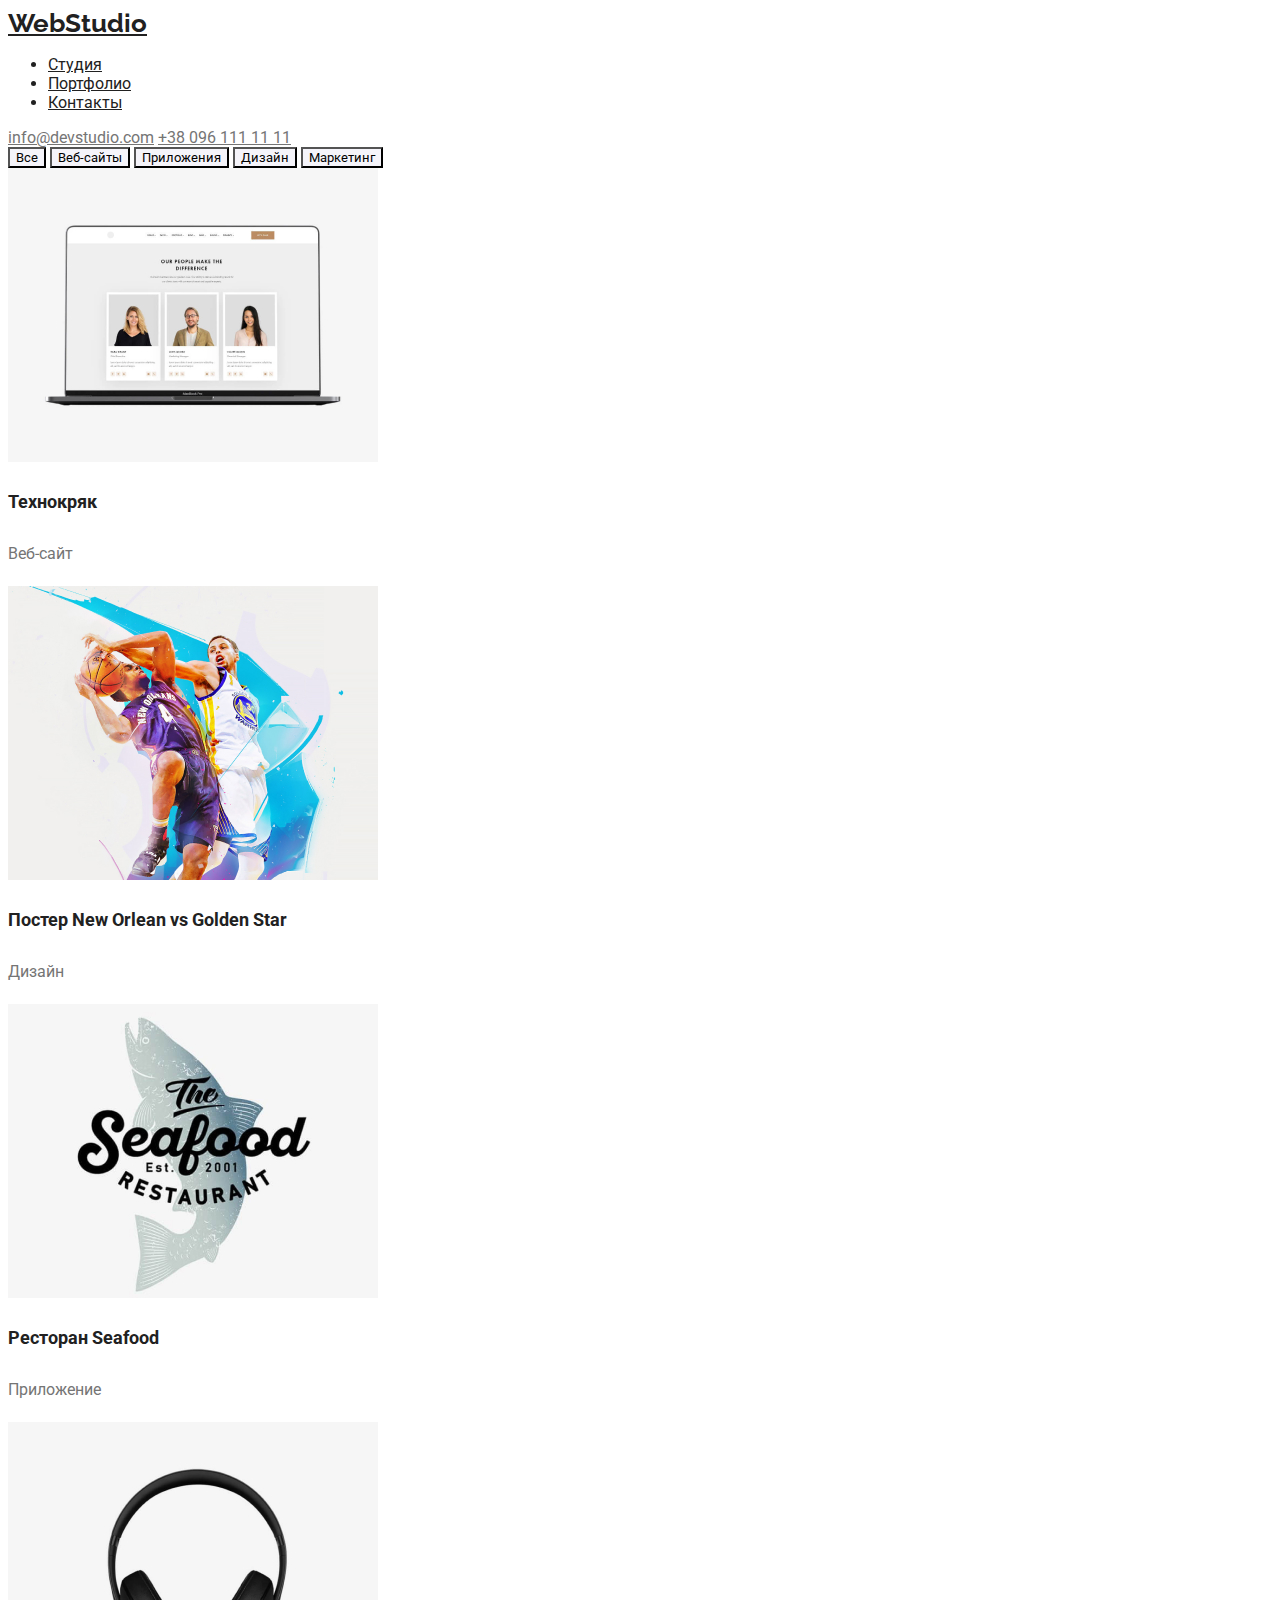
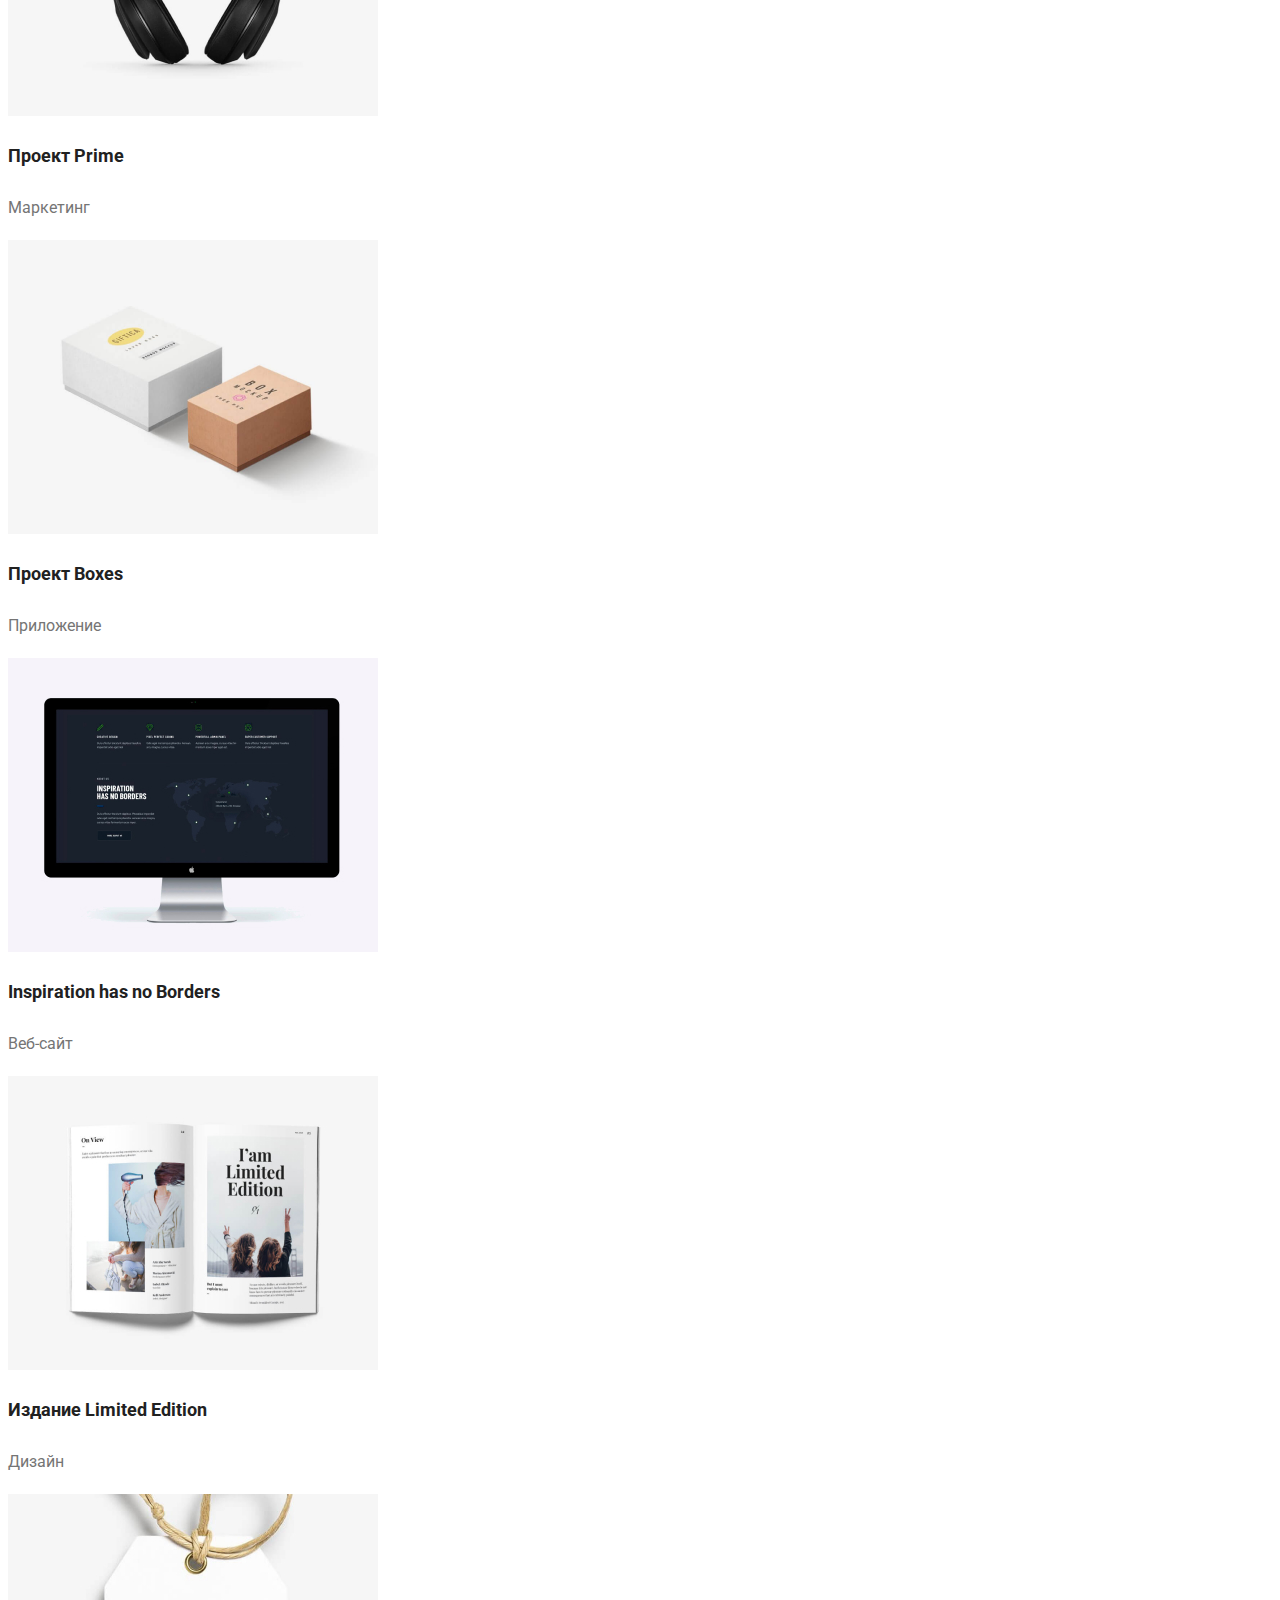
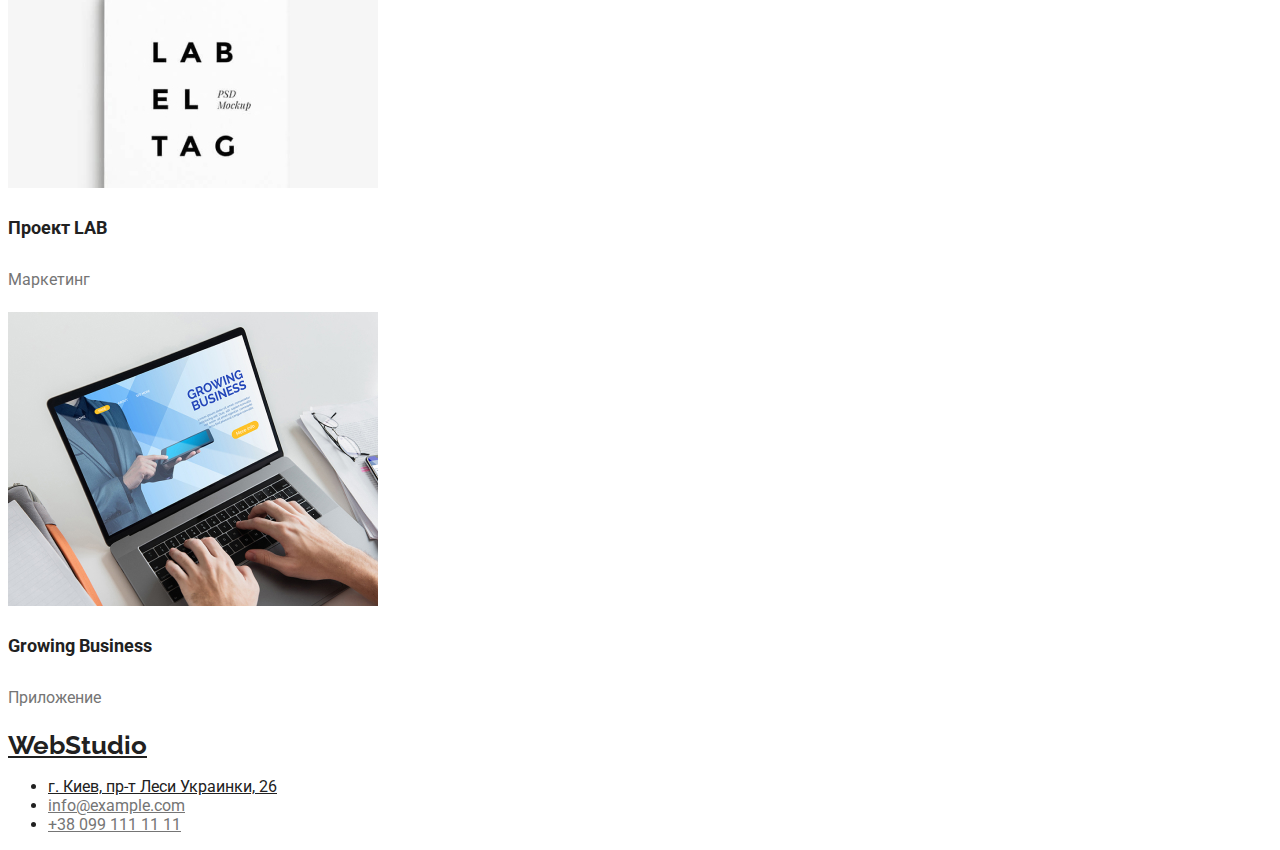
==== portfolio.html @ ae732879 "Add files via upload" ====
<!DOCTYPE html>
<html lang="ru">
<head>
    <meta charset="UTF-8">
    <meta http-equiv="X-UA-Compatible" content="IE=edge">
    <meta name="viewport" content="width=device-width, initial-scale=1.0">
    <title>hw2</title>
    <link rel="stylesheet" href="css/styles.css">
    <link href="https://fonts.googleapis.com/css2?family=Raleway:wght@700&family=Roboto:wght@400;500;700;900&display=swap" rel="stylesheet">
</head>
<body>
<header>
    <a href="https://matveitrepelets.github.io/goit-markup-hw-01/" class="logo">WebStudio</a>
    <ul>
        <li><a href="">Студия</a></li>
        <li><a href="">Портфолио</a></li>
        <li><a href="">Контакты</a></li>
    </ul>
    <a href="mailto:info@devstudio.com" class="telmail">info@devstudio.com</a>
    <a href="tel:+380961111111" class="telmail">+38 096 111 11 11</a>
</header>
<main>
        <button type="button">Все</button>
        <button type="button">Веб-сайты</button>
        <button type="button">Приложения</button>
        <button type="button">Дизайн</button>
        <button type="button">Маркетинг</button>
    <div>
        <article class="portfolio">    
           <img src="images/10.jpg" alt="компьютер" width="370" height="294">
           <h3>Технокряк</h3> 
           <p>Веб-сайт</p>
        </article>
        <article class="portfolio">
            <img src="images/9.jpg" alt="постер" width="370" height="294">
            <h3>Постер New Orlean vs Golden Star</h3>
            <p>Дизайн</p>
        </article>        
        <article class="portfolio">
            <img src="images/11.jpg" alt="ресторан" width="370" height="294">
            <h3>Ресторан Seafood</h3>
            <p>Приложение</p>
        </article>
        <article class="portfolio">
            <img src="images/8.jpg" alt="наушники" width="370" height="294">
            <h3>Проект Prime</h3>
            <p>Маркетинг</p>
        </article>    
        <article class="portfolio">
            <img src="images/13.jpg" alt="коробки" width="370" height="294">
            <h3>Проект Boxes</h3>
            <p>Приложение</p>
        </article>
        <article class="portfolio">
            <img src="images/12.jpg" alt="экран" width="370" height="294">
            <h3>Inspiration has no Borders</h3>
            <p>Веб-сайт</p>
        </article>
        <article class="portfolio">
            <img src="images/14.jpg" alt="книга" width="370" height="294">
            <h3>Издание Limited Edition</h3>
            <p>Дизайн</p>
        </article>
        <article class="portfolio">
            <img src="images/16.jpg" alt="тег" width="370" height="294">
            <h3>Проект LAB</h3>
            <p>Маркетинг</p>
        </article>
        <article class="portfolio">
            <img src="images/15.jpg" alt="ноутбук" width="370" height="294">
            <h3>Growing Business</h3>
            <p>Приложение</p>
        </article>
    </div>
</main>
<footer>
   <a href="" class="logo" >WebStudio</a>
   <ul>
       <li><a href="">г. Киев, пр-т Леси Украинки, 26</a></li>
       <li><a href="mailto:info@example.com" class="telmail">info@example.com</a></li>
       <li><a href="tel:+380991111111" class="telmail">+38 099 111 11 11</a></li>
   </ul> 
</footer>    
</body>
</html>
---- css/styles.css ----
body{
    font-family:'Roboto','Raleway',sans-serif;
    position: relative;
    color:#212121;
    
} 
:root {
    --brand-color: #2196F3;
    --second-color:#757575;
}

/*кнопки*/
button{
    background: #F5F4FA;
    cursor: pointer;
    font-family: 'Roboto';
    font-weight: 400;
}
button:hover,
button:focus{
    background: var(--brand-color);
    color: #FFFFFF;
}
/*ссылки*/
a{
    color: #212121;
}
a:hover,
a:focus{
    color: var(--brand-color);
}
/*телефон+почта*/
.telmail{
    color:var(--second-color) 
    
}
.telmail:hover,
.telmail:focus{
    color: var(--brand-color);
}
/*Логотип*/
.logo{
    font-family: 'Raleway';
    font-weight: 700;
    font-size: 26px;
    line-height: 1.2;
}
/*Страница портфолио*/
.portfolio > h3{
    font-size: 18px;
    line-height:2 ;
}
.portfolio > p{
    color:var(--second-color);
    font-size: 16px;
    line-height:2;
}
/*Главная страница*/
h1{
    font-size: 44px;
    line-height: 1.3;
}

.order-services{
    font-weight: 700;
}
.about-us > h3{
    font-size: 14px;
    line-height: 1.1;
}
.about-us > p{
    color: var(--second-color);
    font-size:14px;
    line-height: 1.7;
}
h2{
    font-size: 36px;
    line-height: 1.2;
}
.team > h3{
    font-size: 16px;
    line-height: 1.2;
}
.team > p{
    color: var(--second-color);
    font-size: 16px;
    line-height: 1.2;
}
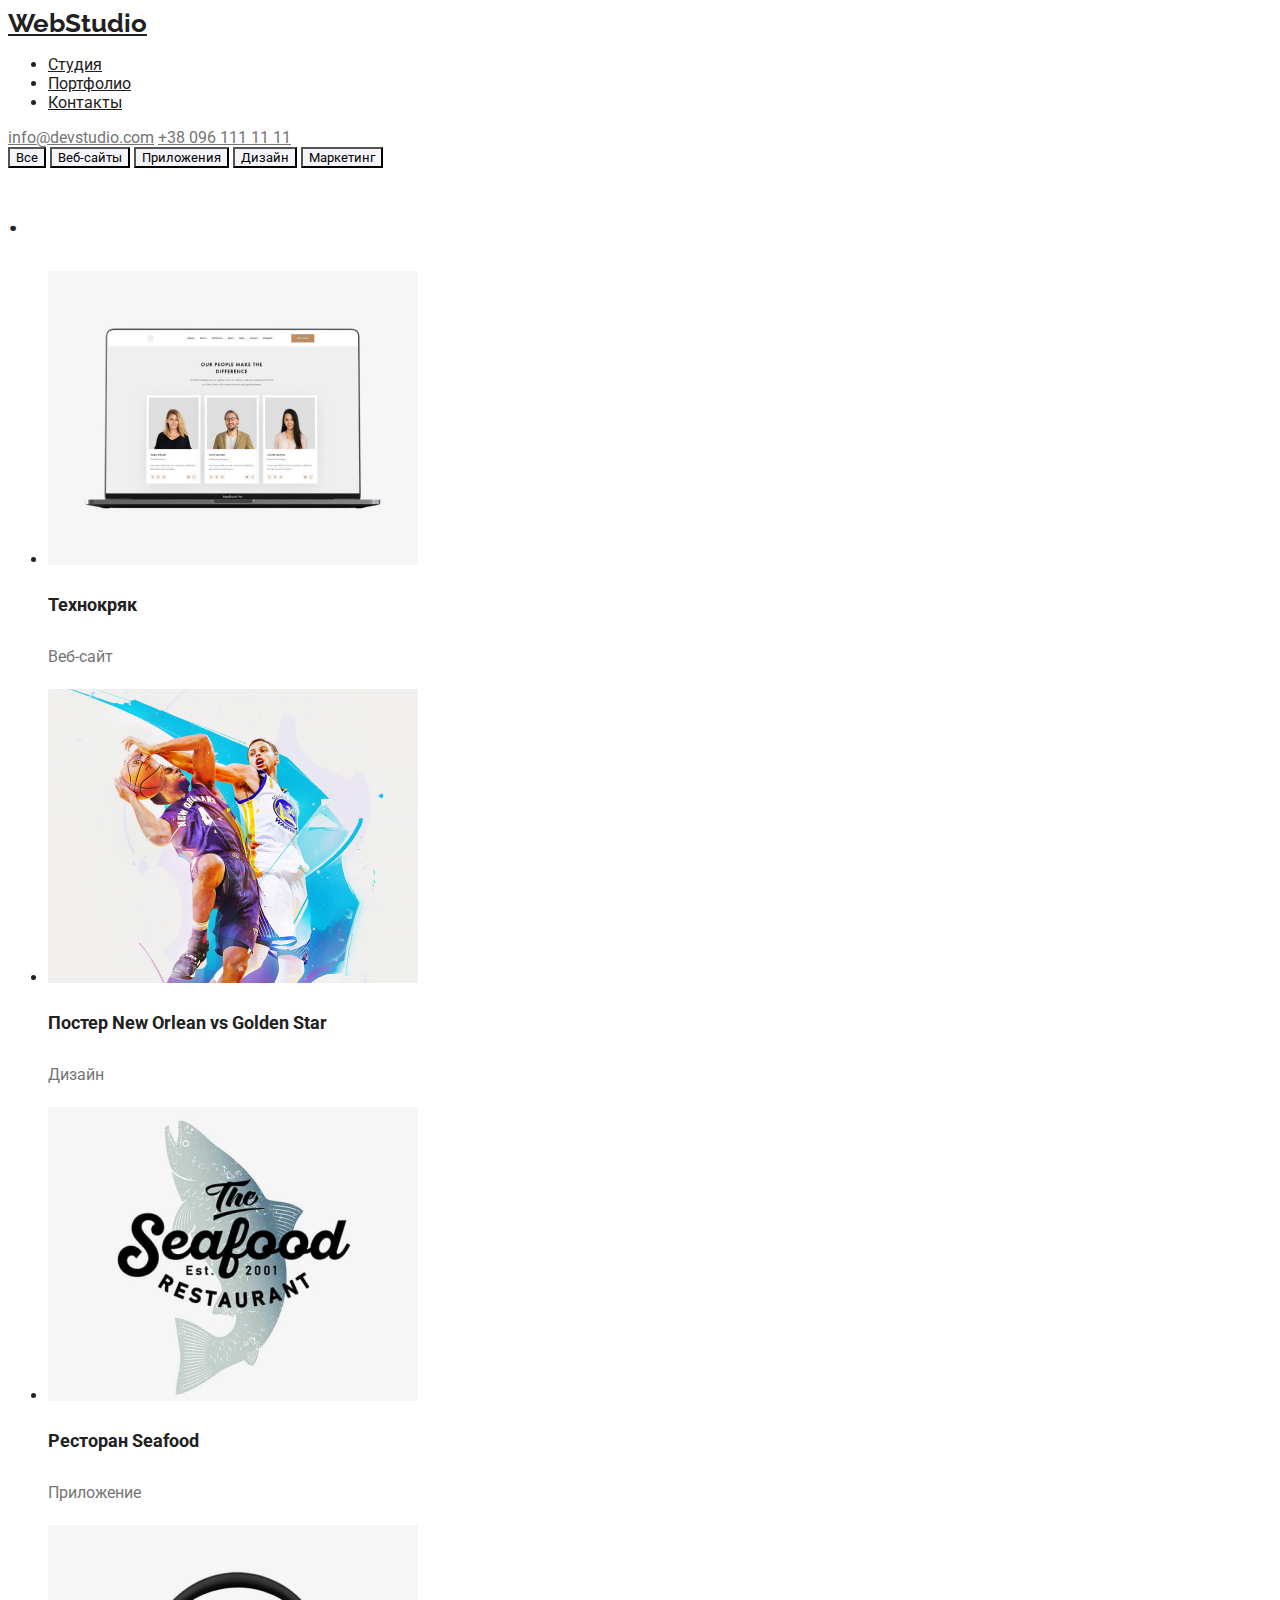
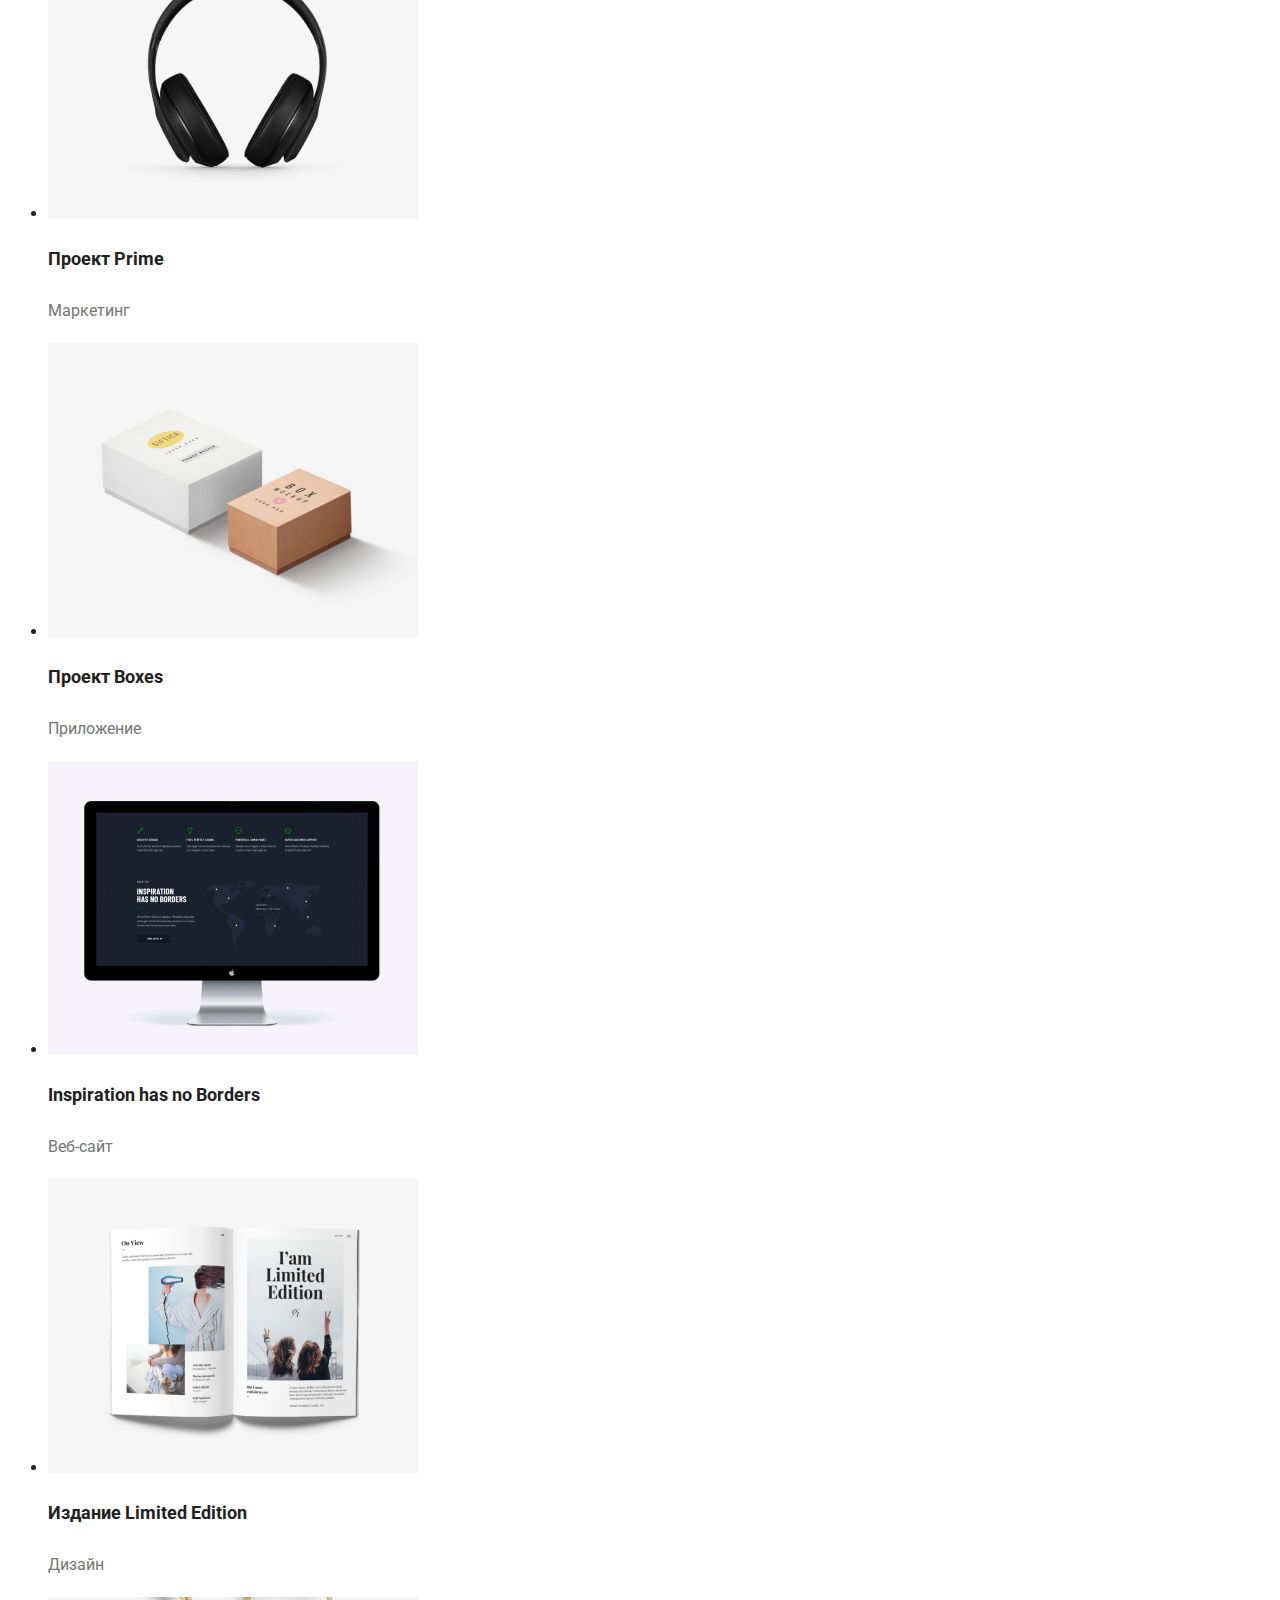
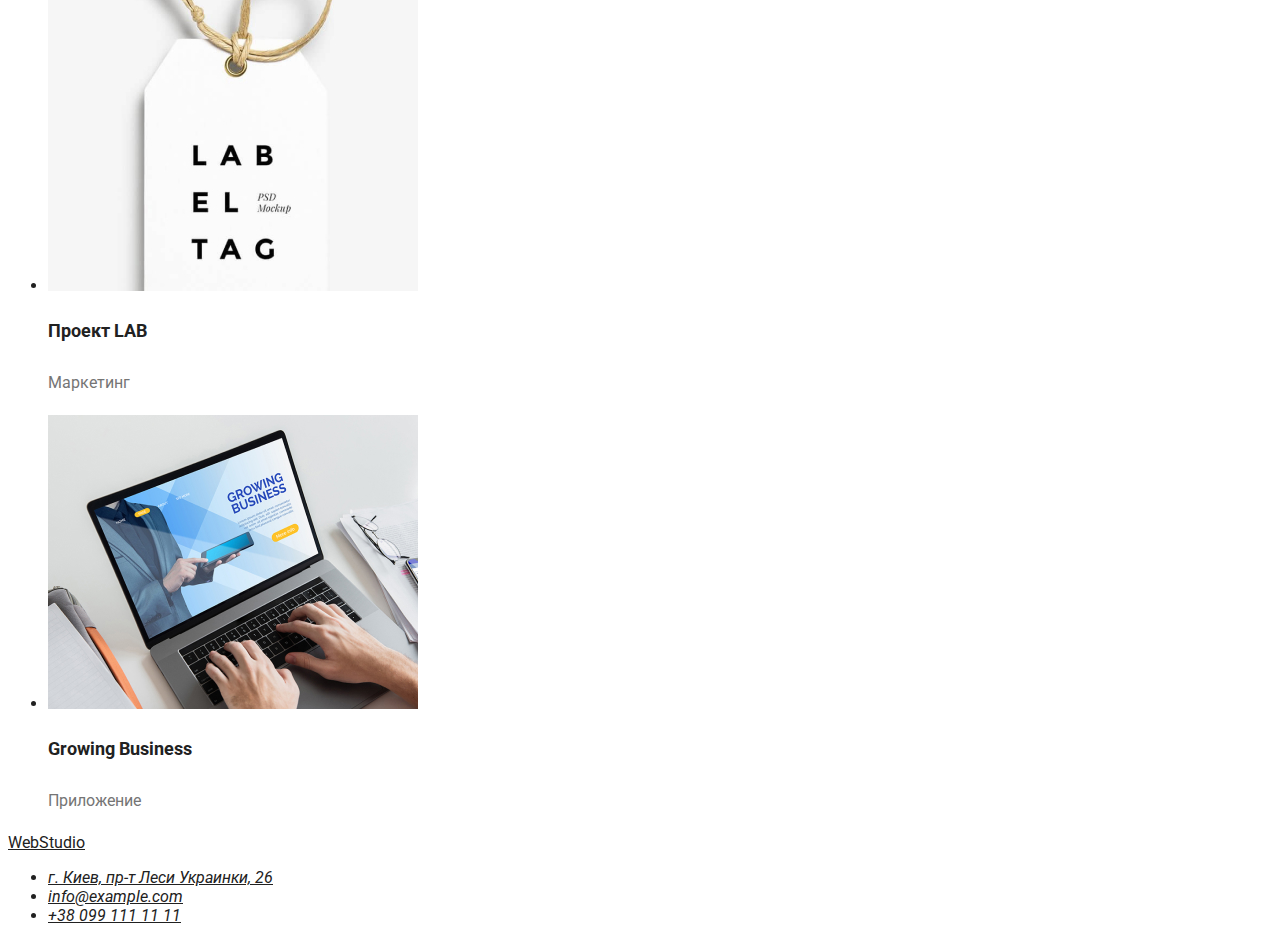
==== commit 46197493: "Add files via upload" ====
--- a/portfolio.html
+++ b/portfolio.html
@@ -10,7 +10,7 @@
 </head>
 <body>
 <header>
-    <a href="https://matveitrepelets.github.io/goit-markup-hw-01/" class="logo">WebStudio</a>
+    <a href="index.html" class="logo"><span class="part1">Web</span>Studio</a>
     <ul>
         <li><a href="">Студия</a></li>
         <li><a href="">Портфолио</a></li>
@@ -25,61 +25,64 @@
         <button type="button">Приложения</button>
         <button type="button">Дизайн</button>
         <button type="button">Маркетинг</button>
-    <div>
-        <article class="portfolio">    
+    <section>
+        <h2 class="p">.</h2>
+        <ul>
+        <li><article class="portfolio">    
            <img src="images/10.jpg" alt="компьютер" width="370" height="294">
            <h3>Технокряк</h3> 
            <p>Веб-сайт</p>
-        </article>
-        <article class="portfolio">
+        </article></li>
+        <li><article class="portfolio">
             <img src="images/9.jpg" alt="постер" width="370" height="294">
             <h3>Постер New Orlean vs Golden Star</h3>
             <p>Дизайн</p>
-        </article>        
-        <article class="portfolio">
+        </article></li>        
+        <li><article class="portfolio">
             <img src="images/11.jpg" alt="ресторан" width="370" height="294">
             <h3>Ресторан Seafood</h3>
             <p>Приложение</p>
-        </article>
-        <article class="portfolio">
+        </article></li>
+        <li><article class="portfolio">
             <img src="images/8.jpg" alt="наушники" width="370" height="294">
             <h3>Проект Prime</h3>
             <p>Маркетинг</p>
-        </article>    
-        <article class="portfolio">
+        </article></li>    
+        <li><article class="portfolio">
             <img src="images/13.jpg" alt="коробки" width="370" height="294">
             <h3>Проект Boxes</h3>
             <p>Приложение</p>
-        </article>
-        <article class="portfolio">
+        </article></li>
+        <li><article class="portfolio">
             <img src="images/12.jpg" alt="экран" width="370" height="294">
             <h3>Inspiration has no Borders</h3>
             <p>Веб-сайт</p>
-        </article>
-        <article class="portfolio">
+        </article></li>
+        <li><article class="portfolio">
             <img src="images/14.jpg" alt="книга" width="370" height="294">
             <h3>Издание Limited Edition</h3>
             <p>Дизайн</p>
-        </article>
-        <article class="portfolio">
+        </article></li>
+        <li><article class="portfolio">
             <img src="images/16.jpg" alt="тег" width="370" height="294">
             <h3>Проект LAB</h3>
             <p>Маркетинг</p>
-        </article>
-        <article class="portfolio">
+        </article></li>
+        <li><article class="portfolio">
             <img src="images/15.jpg" alt="ноутбук" width="370" height="294">
             <h3>Growing Business</h3>
             <p>Приложение</p>
-        </article>
-    </div>
+        </article></li>
+        </ul>
+    </section>
 </main>
 <footer>
-   <a href="" class="logo" >WebStudio</a>
-   <ul>
-       <li><a href="">г. Киев, пр-т Леси Украинки, 26</a></li>
-       <li><a href="mailto:info@example.com" class="telmail">info@example.com</a></li>
-       <li><a href="tel:+380991111111" class="telmail">+38 099 111 11 11</a></li>
-   </ul> 
+   <a href="index.html" class="logodown" ><span class="part1">Web</span>Studio</a>
+   <address><ul>
+       <li><a href="" class="address">г. Киев, пр-т Леси Украинки, 26</a></li>
+       <li><a href="mailto:info@example.com" class="telmail2">info@example.com</a></li>
+       <li><a href="tel:+380991111111" class="telmail2">+38 099 111 11 11</a></li>
+   </ul></address>
 </footer>    
 </body>
 </html>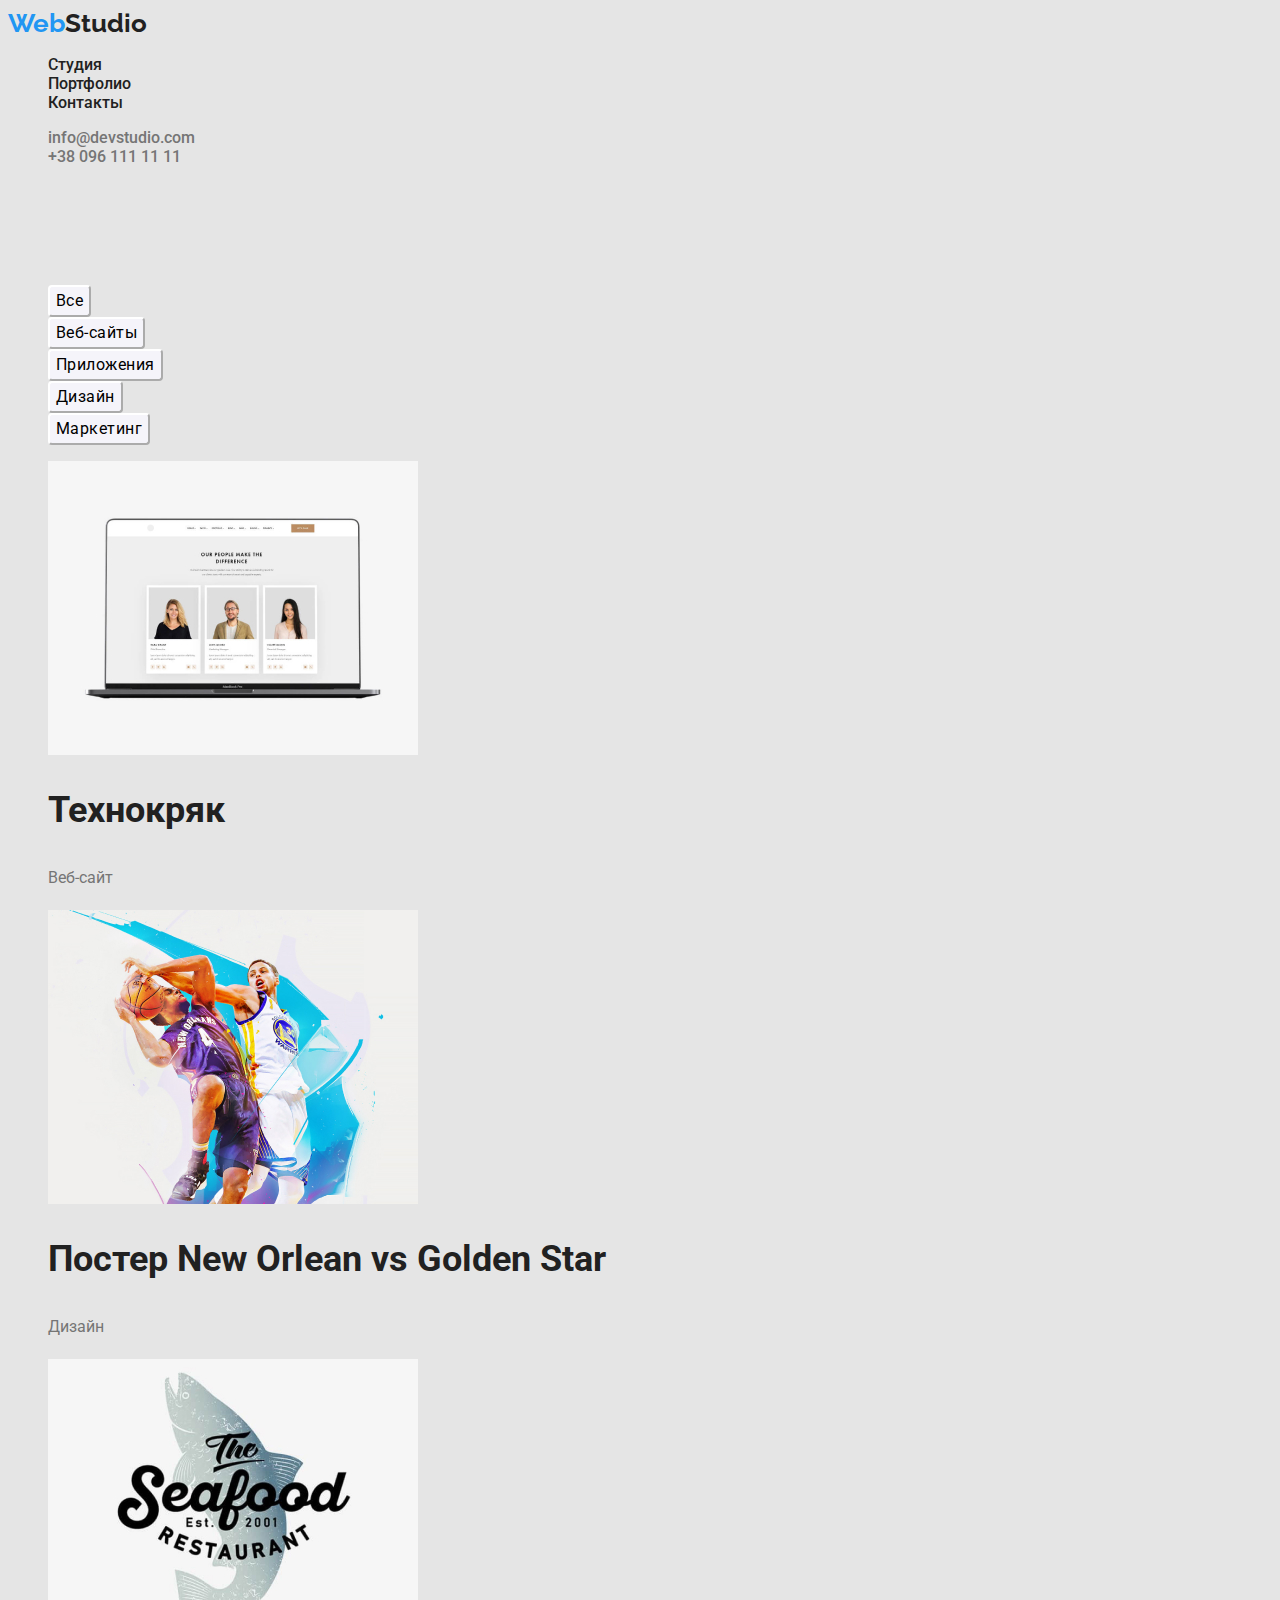
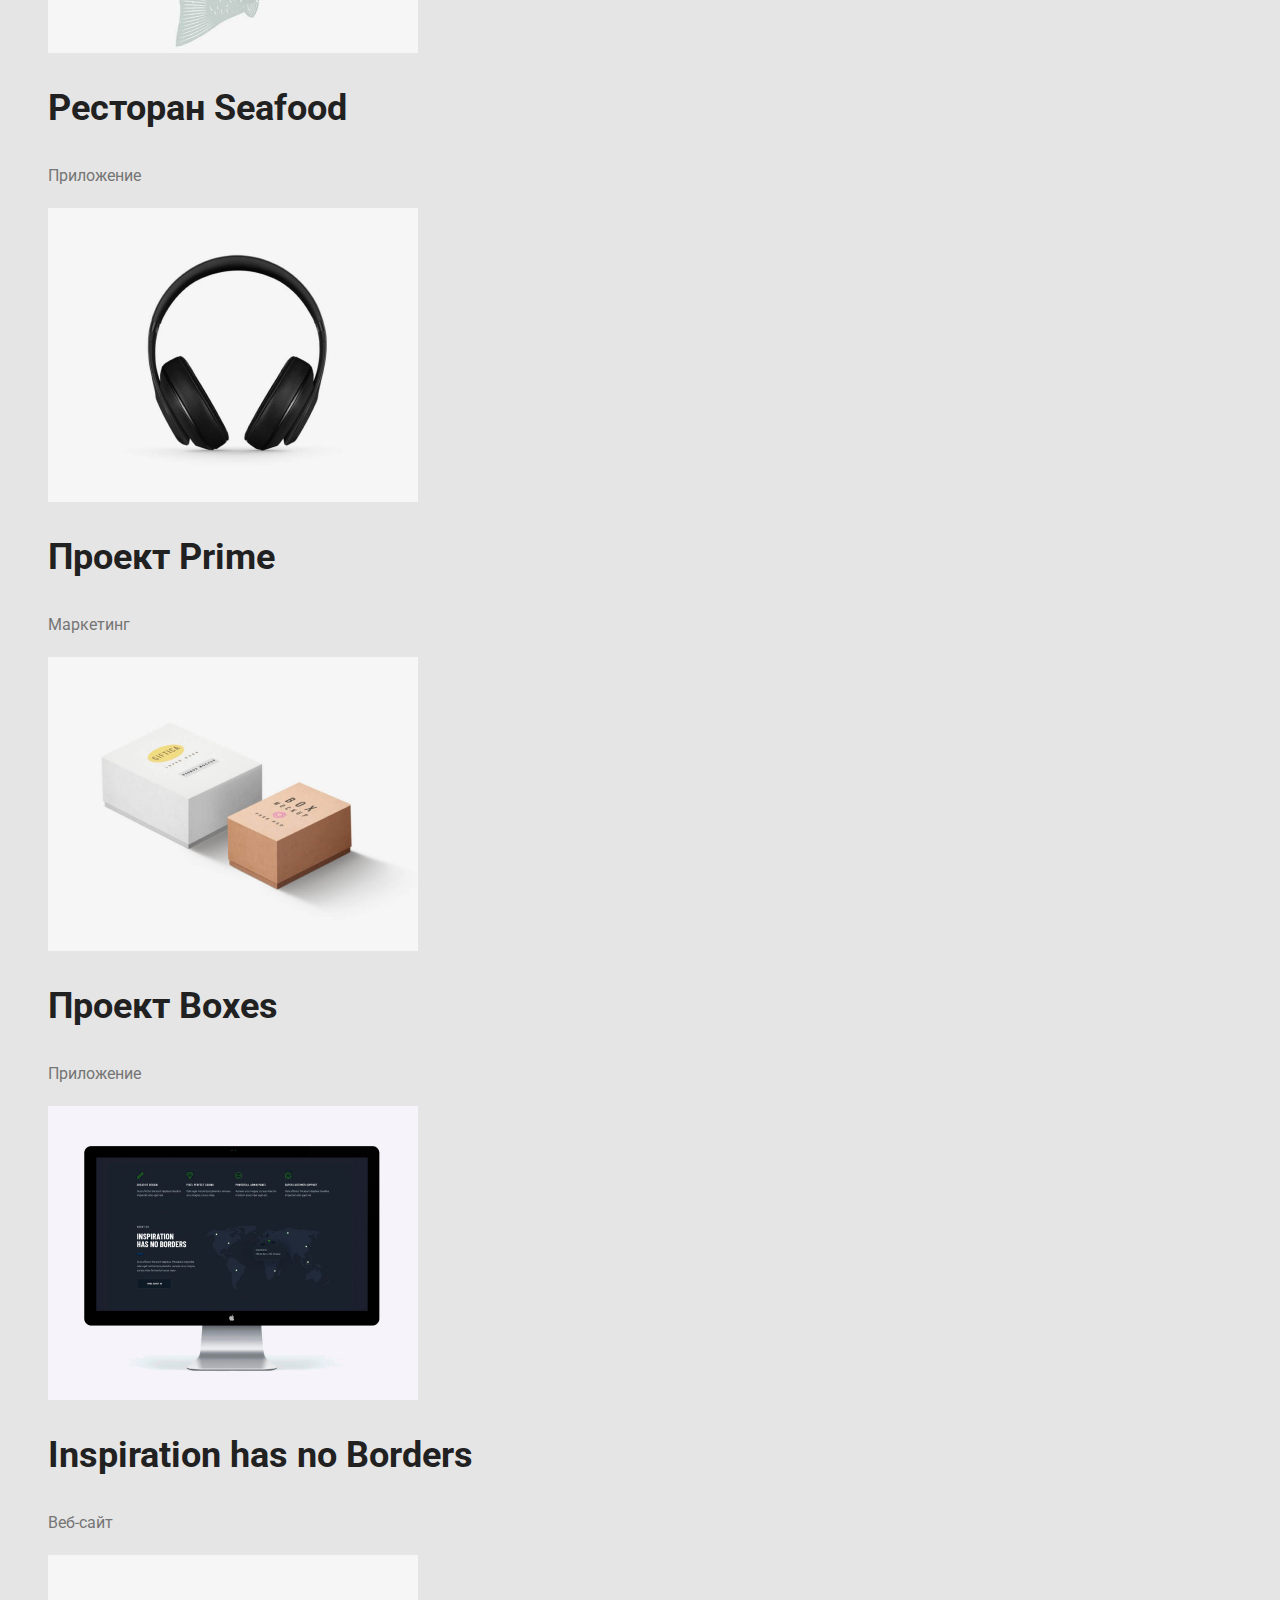
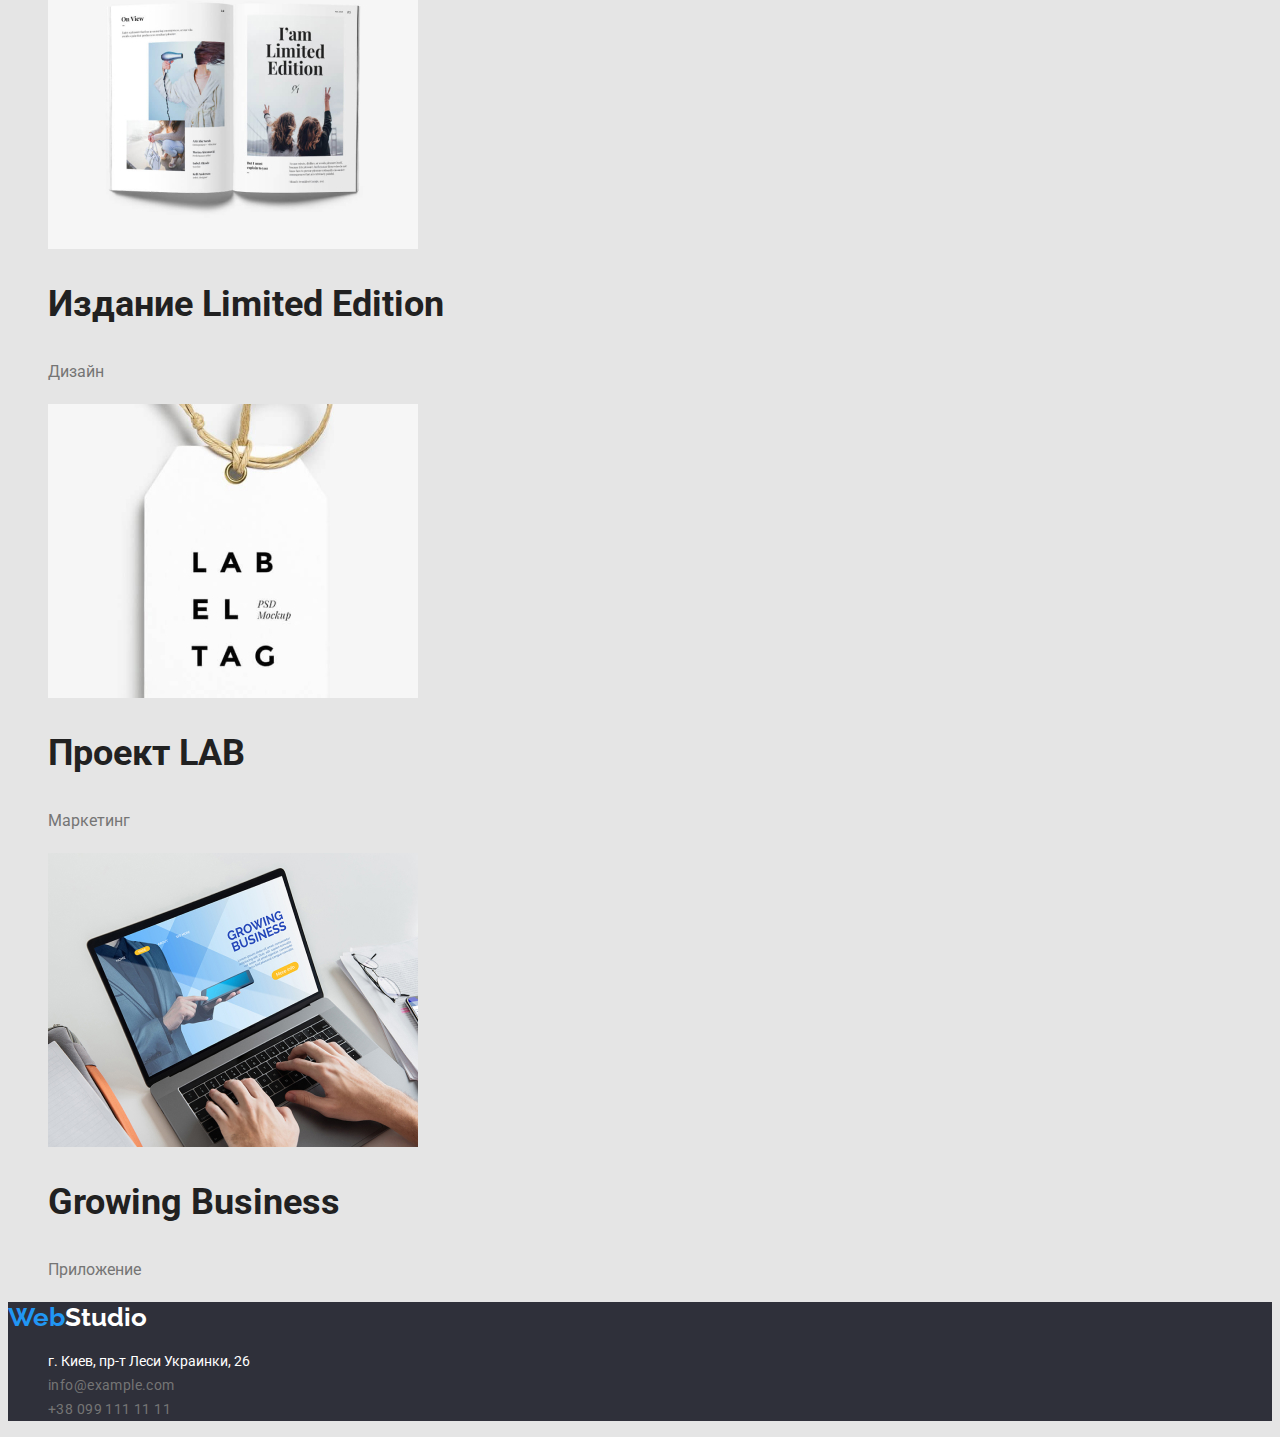
==== commit b3c7e25a: "Add files via upload" ====
--- a/portfolio.html
+++ b/portfolio.html
@@ -10,68 +10,74 @@
 </head>
 <body>
 <header>
-    <a href="index.html" class="logo"><span class="part1">Web</span>Studio</a>
+    <nav>
+        <a href="index.html" class="logo"><span class="part1">Web</span>Studio</a>
     <ul>
-        <li><a href="">Студия</a></li>
-        <li><a href="">Портфолио</a></li>
+        <li><a href="index.html">Студия</a></li>
+        <li><a href="portfolio.html" class="current" >Портфолио</a> </li>
         <li><a href="">Контакты</a></li>
     </ul>
-    <a href="mailto:info@devstudio.com" class="telmail">info@devstudio.com</a>
-    <a href="tel:+380961111111" class="telmail">+38 096 111 11 11</a>
+    <ul>
+        <li><a href="mailto:info@devstudio.com" class="telmail">info@devstudio.com</a></li>
+        <li><a href="tel:+380961111111" class="telmail">+38 096 111 11 11</a></li>
+    </ul>
+    </nav>
 </header>
 <main>
-        <button type="button">Все</button>
-        <button type="button">Веб-сайты</button>
-        <button type="button">Приложения</button>
-        <button type="button">Дизайн</button>
-        <button type="button">Маркетинг</button>
     <section>
-        <h2 class="p">.</h2>
+        <h1 class="p">.</h1>
+        <ul>
+        <li><button type="button" class="current-button">Все</button></li>
+        <li><button type="button">Веб-сайты</button></li>
+        <li><button type="button">Приложения</button></li>
+        <li><button type="button">Дизайн</button></li>
+        <li><button type="button">Маркетинг</button></li>
+        </ul>
         <ul>
         <li><article class="portfolio">    
            <img src="images/10.jpg" alt="компьютер" width="370" height="294">
-           <h3>Технокряк</h3> 
-           <p>Веб-сайт</p>
+           <h2>Технокряк</h2> 
+           <p class="text">Веб-сайт</p>
         </article></li>
         <li><article class="portfolio">
             <img src="images/9.jpg" alt="постер" width="370" height="294">
-            <h3>Постер New Orlean vs Golden Star</h3>
-            <p>Дизайн</p>
+            <h2>Постер New Orlean vs Golden Star</h2>
+            <p class="text">Дизайн</p>
         </article></li>        
         <li><article class="portfolio">
             <img src="images/11.jpg" alt="ресторан" width="370" height="294">
-            <h3>Ресторан Seafood</h3>
-            <p>Приложение</p>
+            <h2>Ресторан Seafood</h2>
+            <p class="text">Приложение</p>
         </article></li>
         <li><article class="portfolio">
             <img src="images/8.jpg" alt="наушники" width="370" height="294">
-            <h3>Проект Prime</h3>
-            <p>Маркетинг</p>
+            <h2>Проект Prime</h2>
+            <p class="text">Маркетинг</p>
         </article></li>    
         <li><article class="portfolio">
             <img src="images/13.jpg" alt="коробки" width="370" height="294">
-            <h3>Проект Boxes</h3>
-            <p>Приложение</p>
+            <h2>Проект Boxes</h2>
+            <p class="text">Приложение</p>
         </article></li>
         <li><article class="portfolio">
             <img src="images/12.jpg" alt="экран" width="370" height="294">
-            <h3>Inspiration has no Borders</h3>
-            <p>Веб-сайт</p>
+            <h2>Inspiration has no Borders</h2>
+            <p class="text">Веб-сайт</p>
         </article></li>
         <li><article class="portfolio">
             <img src="images/14.jpg" alt="книга" width="370" height="294">
-            <h3>Издание Limited Edition</h3>
-            <p>Дизайн</p>
+            <h2>Издание Limited Edition</h2>
+            <p class="text">Дизайн</p>
         </article></li>
         <li><article class="portfolio">
             <img src="images/16.jpg" alt="тег" width="370" height="294">
-            <h3>Проект LAB</h3>
-            <p>Маркетинг</p>
+            <h2>Проект LAB</h2>
+            <p class="text">Маркетинг</p>
         </article></li>
         <li><article class="portfolio">
             <img src="images/15.jpg" alt="ноутбук" width="370" height="294">
-            <h3>Growing Business</h3>
-            <p>Приложение</p>
+            <h2>Growing Business</h2>
+            <p class="text">Приложение</p>
         </article></li>
         </ul>
     </section>
--- a/css/styles.css
+++ b/css/styles.css
@@ -2,19 +2,27 @@
     font-family:'Roboto','Raleway',sans-serif;
     position: relative;
     color:#212121;
-    
+    background: #E5E5E5;
 } 
 :root {
     --brand-color: #2196F3;
     --second-color:#757575;
 }
-
+ul{
+    list-style: none;
+}
 /*кнопки*/
 button{
     background: #F5F4FA;
     cursor: pointer;
     font-family: 'Roboto';
     font-weight: 400;
+    font-size: 16px;
+    line-height: 26px;
+    text-align: center;
+    letter-spacing: 0.03em;
+    border-radius: 4px;
+    border-color: #FFFFFF;
 }
 button:hover,
 button:focus{
@@ -24,6 +32,8 @@
 /*ссылки*/
 a{
     color: #212121;
+    text-decoration: none;
+    font-weight: 500;
 }
 a:hover,
 a:focus{
@@ -34,9 +44,21 @@
     color:var(--second-color) 
     
 }
-.telmail:hover,
-.telmail:focus{
-    color: var(--brand-color);
+.telmail2{
+    color:var(--second-color);
+    font-weight: 400;
+    font-size: 14px;
+    line-height: 24px;
+    letter-spacing: 0.03em; 
+}
+.address{
+    font-weight: 400;
+    font-size: 14px;
+    line-height: 24px;
+    color: #FFFFFF;
+}
+address{
+    font-style: normal;
 }
 /*Логотип*/
 .logo{
@@ -44,6 +66,13 @@
     font-weight: 700;
     font-size: 26px;
     line-height: 1.2;
+}
+.logodown{
+    color: #FFFFFF;
+    font-family: 'Raleway';
+    font-weight: 700;
+    font-size: 26px;
+    line-height: 31px;
 }
 /*Страница портфолио*/
 .portfolio > h3{
@@ -57,13 +86,31 @@
 }
 /*Главная страница*/
 h1{
+    font-weight: 900;
     font-size: 44px;
-    line-height: 1.3;
+    line-height: 60px;
+    text-align: center;
+    letter-spacing: 0.06em;
+    text-transform: uppercase;
+    color: #FFFFFF;
+}
+.h1{
+    background-color: #2F303A;
 }
 
 .order-services{
-    font-weight: 700;
+    font-size: 16px;
+    line-height: 30px;
+    display: flex;
+    align-items: center;
+    text-align: center;
+    letter-spacing: 0.06em;
+    background-color: var(--brand-color);
+    color: #FFFFFF;
+    border-color: var(--brand-color);
+    border-radius: 4px;
 }
+
 .about-us > h3{
     font-size: 14px;
     line-height: 1.1;
@@ -85,4 +132,16 @@
     color: var(--second-color);
     font-size: 16px;
     line-height: 1.2;
-}+}
+.topick{
+    text-transform: uppercase;
+}
+footer{
+    background: #2F303A;
+}
+.part1{
+    color: var(--brand-color);
+}
+.p{
+    opacity: 0;
+}
